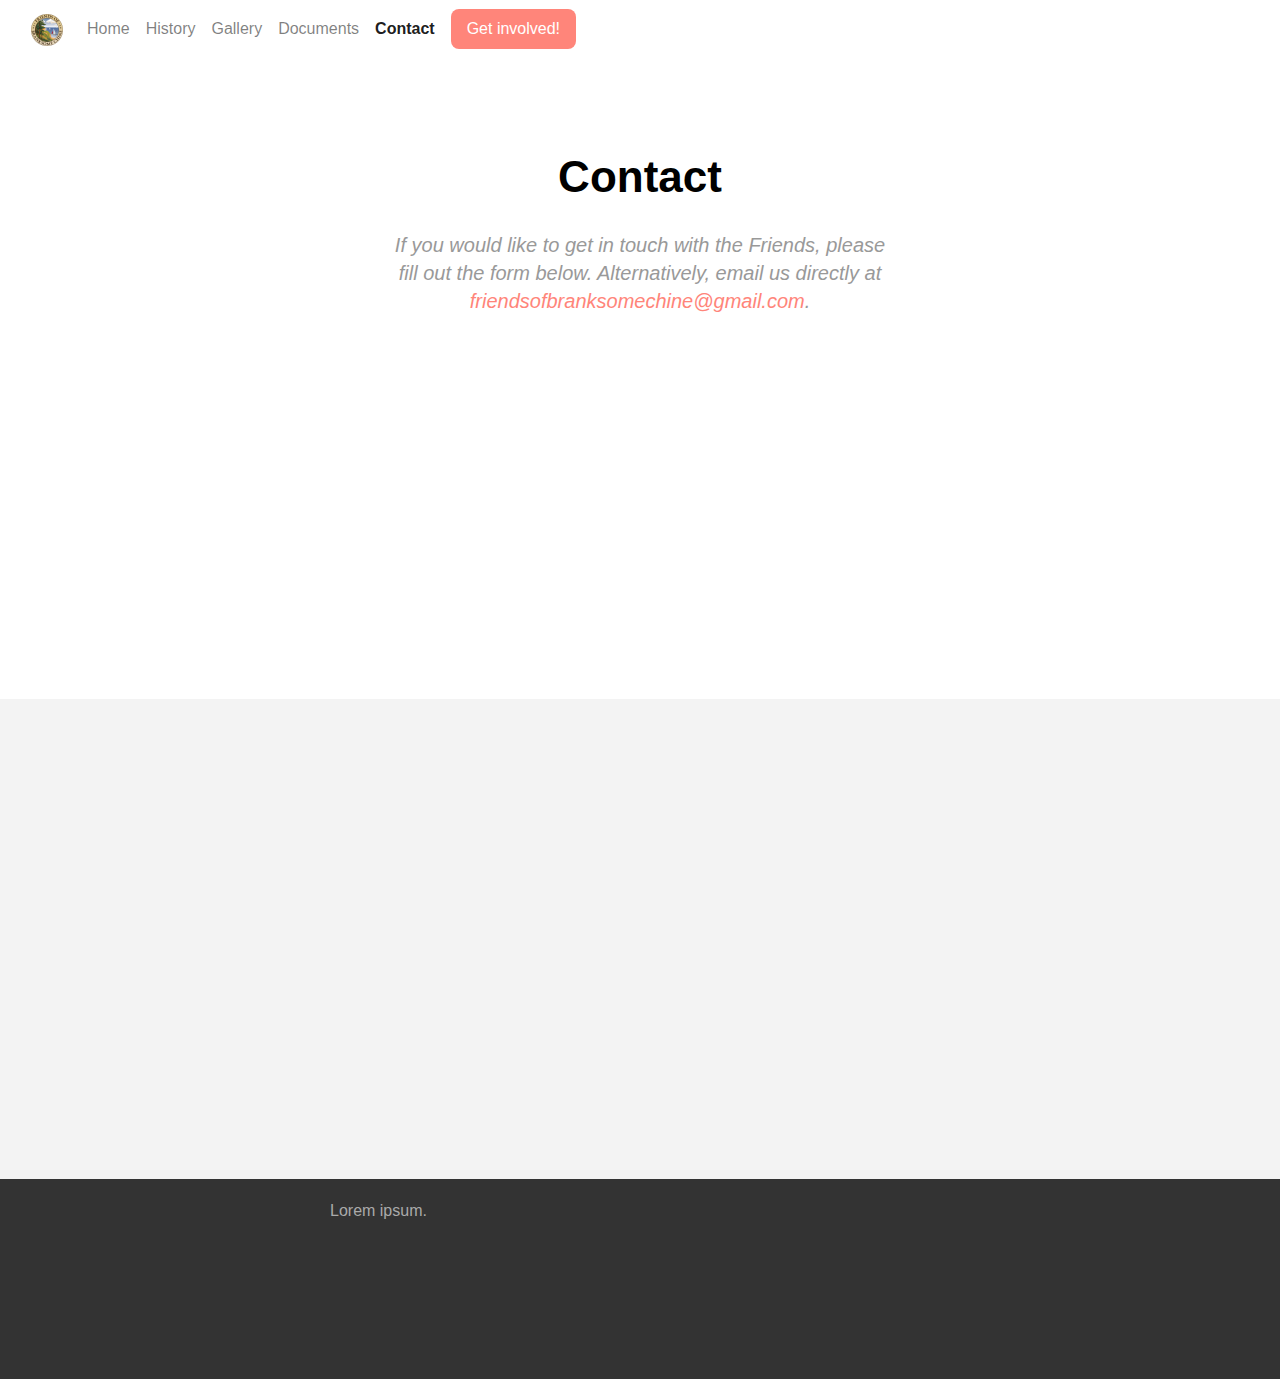
==== contact.html @ 1d30a649 "link fix" ====
<!DOCTYPE html>
<html lang="en">
<head>
  <meta charset="UTF-8">
  <meta http-equiv="X-UA-Compatible" content="IE=edge">
  <meta name="viewport" content="width=device-width, initial-scale=1.0">
  <title>Friends of Branksome Chine</title>

  <link rel="stylesheet" href="https://cdn.jsdelivr.net/npm/bootstrap@4.3.1/dist/css/bootstrap.min.css" integrity="sha384-ggOyR0iXCbMQv3Xipma34MD+dH/1fQ784/j6cY/iJTQUOhcWr7x9JvoRxT2MZw1T" crossorigin="anonymous">
  <link rel="stylesheet" href="https://cdnjs.cloudflare.com/ajax/libs/font-awesome/6.2.1/css/all.min.css">

  <link rel="stylesheet" href="css/main.css">
  <link rel="stylesheet" href="css/navbar.css">
  <link rel="stylesheet" href="css/header.css">

  <script src="js/main.js"></script>
</head>

<body>
  <nav class="navbar navbar-expand-lg navbar-light bg-light">
    <div class="container-fluid">
      <a class="navbar-brand" href="#">
        <img src="img/logo.png" alt="logo" width="32" height="32">
      </a>
      <button class="navbar-toggler" type="button" data-bs-toggle="collapse" data-bs-target="#navbarTogglerDemo02" aria-controls="navbarTogglerDemo02" aria-expanded="false" aria-label="Toggle navigation">
        <span class="navbar-toggler-icon"></span>
      </button>
      <div class="collapse navbar-collapse" id="navbarTogglerDemo02">
        <ul class="navbar-nav me-auto mb-2 mb-lg-0">
          <li class="nav-item">
            <a class="nav-link" href="index.html">Home</a>
          </li>
          <li class="nav-item">
            <a class="nav-link" href="history.html">History</a>
          </li>
          <li class="nav-item">
            <a class="nav-link" href="gallery.html">Gallery</a>
          </li>
          <li class="nav-item">
            <a class="nav-link" href="documents.html">Documents</a>
          </li>
          <li class="nav-item">
            <a class="nav-link active" aria-current="page" href="contact.html">Contact</a>
          </li>
          <li class="nav-item">
            <a class="navbar-button nav-link" href="index.html#get-involved">Get involved!</a>
          </li>
        </ul>
      </div>
    </div>
  </nav>

  <div class="header">
    <div class="section-container">
      <h1>Contact</h1>
      <h3>If you would like to get in touch with the Friends, please fill out the form below. Alternatively, email us directly at <a href="mailto:friendsofbranksomechine@gmail.com">friendsofbranksomechine@gmail.com</a>.</h3>
    </div>
    <div class="google-form">
      <iframe src="https://docs.google.com/forms/d/e/1FAIpQLSddshNO_kPWOwT99ey_p-pSuvCIzfY43N3H43r5uEyTrW9k_w/viewform?embedded=true" width="640" height="640" frameborder="0" marginheight="0" marginwidth="0">Loading…</iframe>
    </div>
  </div>


  <div class="footer" style="margin-top: 480px">
    <div class="margin-container">
      <p>Lorem ipsum.</p>
    </div>
  </div>

</body>
</html>
---- css/main.css ----
* {
  box-sizing: border-box;
  /* border: 1px solid red; */
  font-family: 'Segoe UI', Tahoma, Verdana, sans-serif;
}

html { scroll-behavior:smooth }

body {
  margin: 0;
  background-color: #f3f3f3;
}

h1 {
  margin: 64px auto;
  text-align: center;
  font-weight: 700;
}

p {
  font-size: 16px;
}

.blockquote {
  font-size: 16px;
  font-style: italic;
  opacity: 0.9;
  padding-left: 32px;
  margin: 32px;
  margin-left: 16px;
  border-left: 4px solid lightgray;
}

/* CONTAINERS */

.margin-container {
  margin: 0 25%;
}

.section-container {
  padding: 36px 0;
}

.card-main {
  background-color: white;
  padding: 64px;
  border-radius: 8px;
  width: 600px;
  margin: 32px auto 128px;
  /* margin-bottom: 64px; */
}

.footer {
  background-color: #333;
  color: #aaa;
  padding: 20px;
  height: 200px;
}

/* BUTTONS */

.button-main {
  padding: 12px 24px;
  background-color: #ff857a;
  border-radius: 8px;
  text-decoration: none;
  color: white;
  font-size: large;
  font-weight: 600;
}

.button-main:hover {
  background-color: #ec6155;
  color: white;
  text-decoration: none;
}

/* FORMS */

.google-form {
  margin: 0 auto;
  width: 640px;
}
---- css/navbar.css ----
/* .navbar-main {
  overflow: hidden;
  background-color: white;
}

.navbar-main a {
  float: left;
  display: block;
  color: black;
  text-align: center;
  padding: 12px 24px;
  text-decoration: none;
  font-size: 16px;
}

.navbar-main a:hover {
  border-bottom: 4px solid #a9e4d0;
}

.navbar-main a.active {
  border-bottom: 4px solid #129c6e;
}

.navbar-main .icon {
  display: none;
}

@media screen and (max-width: 600px) {
  .navbar-main a:not(:first-child) {display: none;}
  .navbar-main a.icon {
    float: right;
    display: block;
  }
}

@media screen and (max-width: 600px) {
  .navbar.responsive {position: relative;}
  .navbar.responsive .icon {
    position: absolute;
    right: 0;
    top: 0;
  }
  .navbar.responsive a {
    float: none;
    display: block;
    text-align: left;
  }
} */

.navbar {
  background-color: white !important;
}

.nav-item .active {
  font-weight: 700;
}

.navbar-button {
  padding: 8px 16px !important;
  margin: 0 8px;
  border-radius: 8px;
  font-weight: 500;
  color: white !important;
  background-color: #ff857a;
}

.navbar-button:hover {
  background-color: #ec6155;
}
---- css/header.css ----
#header-img {
  width: 70%;
  border-radius: 8px;
  height: 500px;
  object-fit: cover;
}

#logo {
  width: 200px;
  border-radius: 50%;
  /* box-shadow: 0 10px 20px #aaa; */
}

.header {
  text-align: center;
  color: black;
  background-color: white;
  height: 640px;
  padding-bottom: 100px;
  display: flex;
  flex-direction: column;
  align-items: center;

  overflow: visible;
  margin-bottom: 300px;
}

.header .section-container {
  padding: 64px 30%;
}

.header h1 {
  font-size: 44px;
  line-height: 44px;
  margin: 32px 0;
}

.header h3 {
  font-weight: 400;
  font-size: 20px;
  font-style: italic;
  line-height: 28px;
  color: #999;
  margin: auto;
  margin-bottom: 50px;
  max-width: 500px;
}

.header h3 a {
  color: #ff857a;
  font-weight: 500;
}
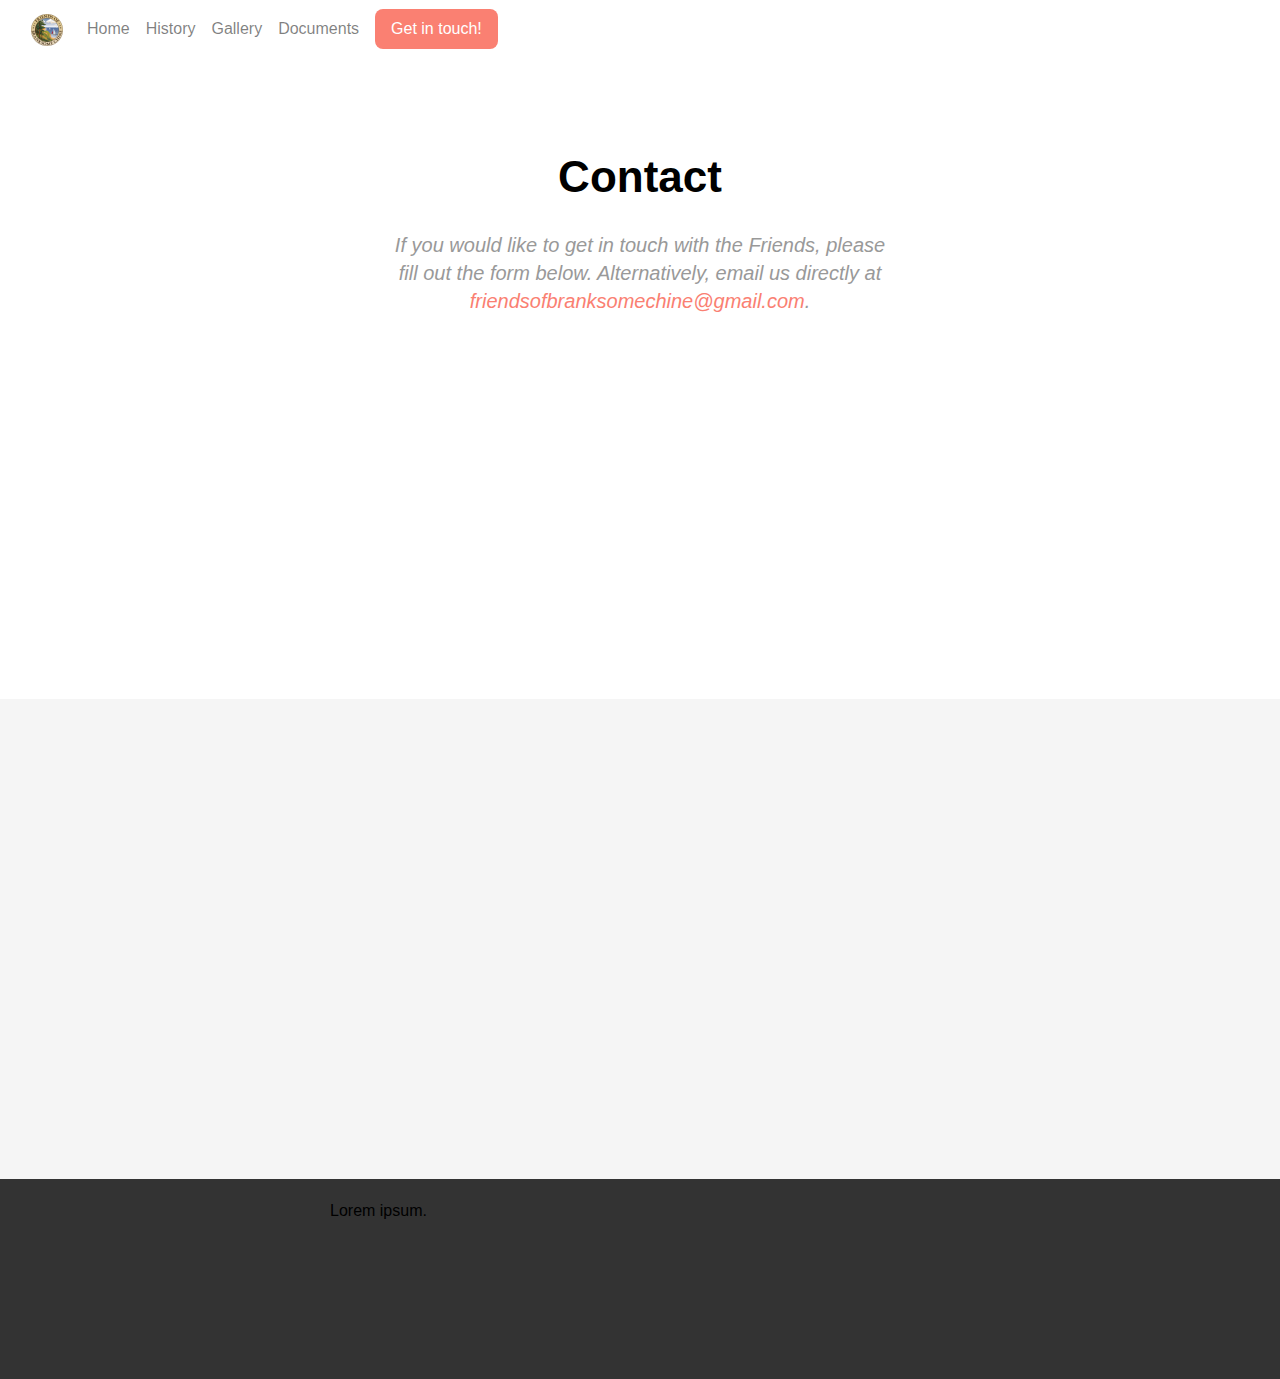
==== commit 17264a04: "gallery tabs" ====
--- a/contact.html
+++ b/contact.html
@@ -40,10 +40,7 @@
             <a class="nav-link" href="documents.html">Documents</a>
           </li>
           <li class="nav-item">
-            <a class="nav-link active" aria-current="page" href="contact.html">Contact</a>
-          </li>
-          <li class="nav-item">
-            <a class="navbar-button nav-link" href="index.html#get-involved">Get involved!</a>
+            <a class="navbar-button nav-link" href="contact.html">Get in touch!</a>
           </li>
         </ul>
       </div>
--- a/css/main.css
+++ b/css/main.css
@@ -2,13 +2,14 @@
   box-sizing: border-box;
   /* border: 1px solid red; */
   font-family: 'Segoe UI', Tahoma, Verdana, sans-serif;
+  color: black;
 }
 
 html { scroll-behavior:smooth }
 
 body {
   margin: 0;
-  background-color: #f3f3f3;
+  background-color: whitesmoke;
 }
 
 h1 {
@@ -31,6 +32,13 @@
   border-left: 4px solid lightgray;
 }
 
+.img-history {
+  width: 80%;
+  height: 400px;
+  margin: 32px auto;
+  border-radius: 8px;
+}
+
 /* CONTAINERS */
 
 .margin-container {
@@ -41,13 +49,50 @@
   padding: 36px 0;
 }
 
-.card-main {
+.doc-container {
+  margin-top: -664px;
+  margin-bottom: 128px;
+}
+
+.doc-item {
+  width: 100%;
+  height: 64px;
+  margin-bottom: 16px;
+  background-color: whitesmoke;
+  border-radius: 8px;
+}
+
+.tabs-container {
+  border-radius: 8px;
+  display: flex;
+  padding: 8px;
+}
+
+.tab {
   background-color: white;
-  padding: 64px;
-  border-radius: 8px;
-  width: 600px;
-  margin: 32px auto 128px;
-  /* margin-bottom: 64px; */
+  padding: 8px 16px;
+  width: 128px;
+  color: #888;
+}
+
+.tab:hover {
+  color: #888;
+  text-decoration: none;
+  border-bottom: 4px solid rgba(250, 128, 114, 0.238);
+}
+
+.tab-active {
+  background-color: white;
+  padding: 8px 16px;
+  width: 128px;
+  font-weight: bold;
+  color: black;
+  border-bottom: 4px solid salmon;
+}
+
+.tab-active:hover {
+  color: black;
+  text-decoration: none;
 }
 
 .footer {
@@ -61,7 +106,7 @@
 
 .button-main {
   padding: 12px 24px;
-  background-color: #ff857a;
+  background-color: salmon;
   border-radius: 8px;
   text-decoration: none;
   color: white;
--- a/css/navbar.css
+++ b/css/navbar.css
@@ -49,6 +49,9 @@
 
 .navbar {
   background-color: white !important;
+  top: 0;
+  position: sticky;
+  z-index: 5;
 }
 
 .nav-item .active {
@@ -61,9 +64,9 @@
   border-radius: 8px;
   font-weight: 500;
   color: white !important;
-  background-color: #ff857a;
+  background-color: salmon;
 }
 
 .navbar-button:hover {
-  background-color: #ec6155;
+  background-color: tomato;
 }
--- a/css/header.css
+++ b/css/header.css
@@ -1,5 +1,5 @@
 #header-img {
-  width: 70%;
+  width: 60%;
   border-radius: 8px;
   height: 500px;
   object-fit: cover;
@@ -26,7 +26,7 @@
 }
 
 .header .section-container {
-  padding: 64px 30%;
+  padding: 64px 25%;
 }
 
 .header h1 {
@@ -47,6 +47,6 @@
 }
 
 .header h3 a {
-  color: #ff857a;
+  color: salmon;
   font-weight: 500;
 }
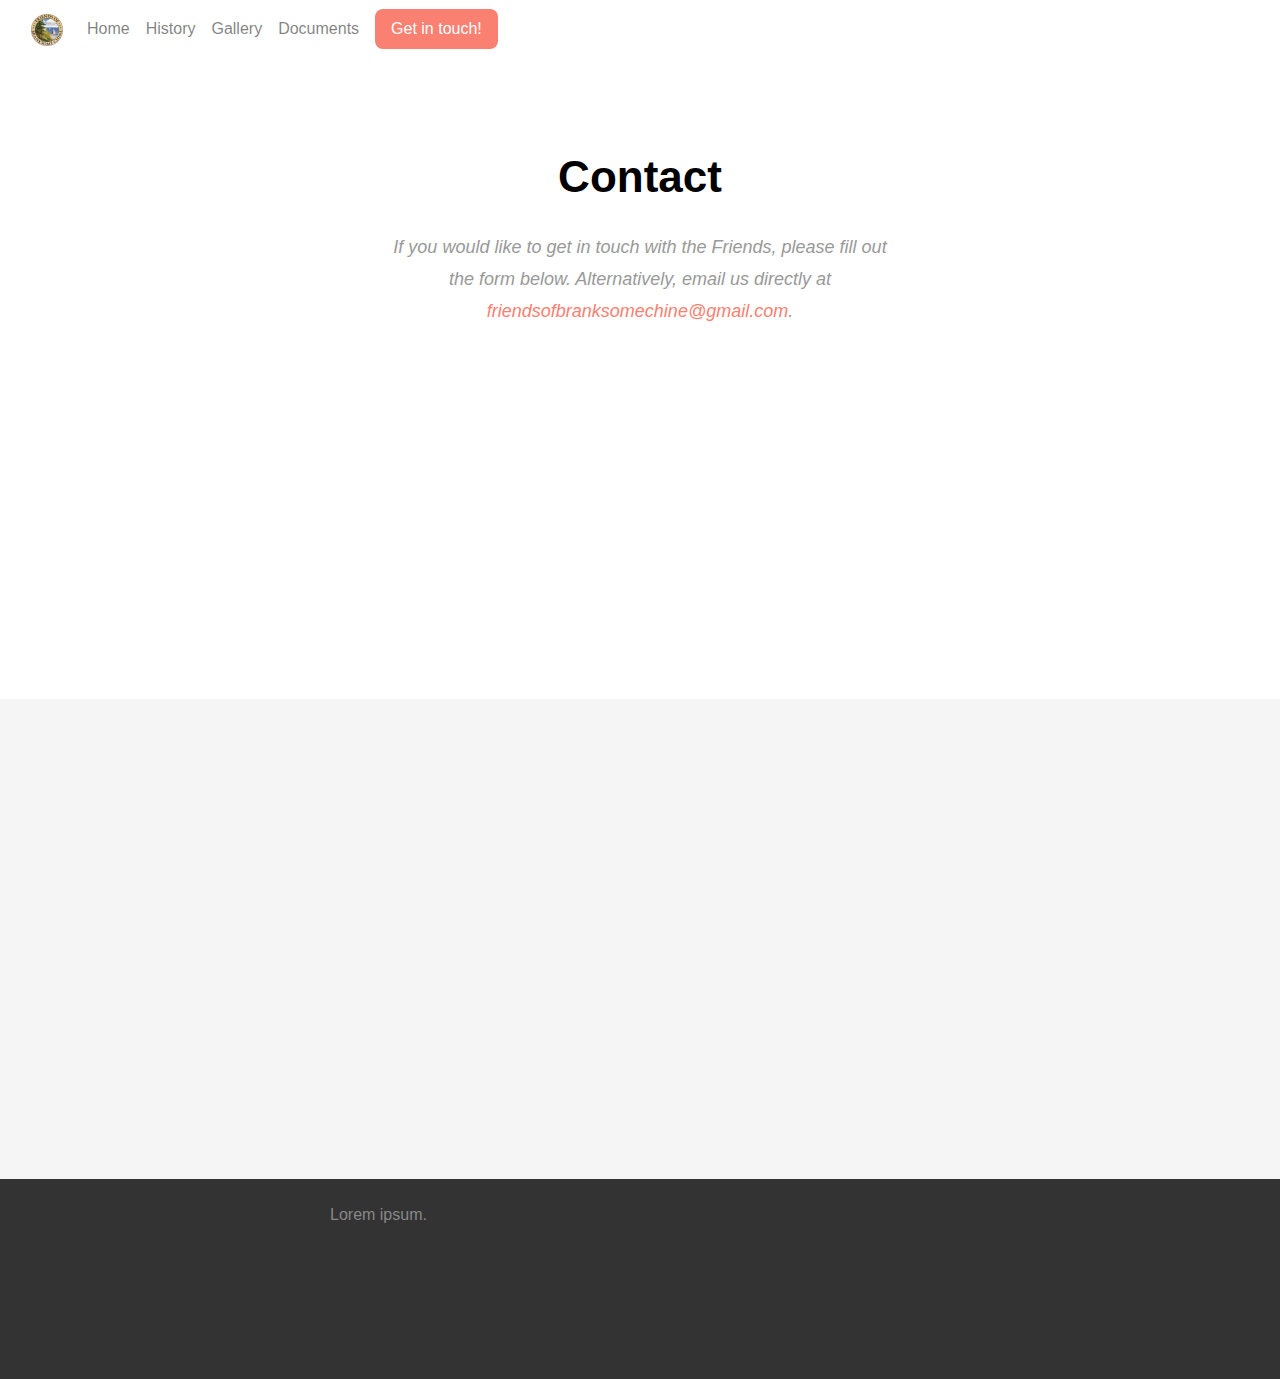
==== commit f136410d: "documents" ====
--- a/contact.html
+++ b/contact.html
@@ -12,6 +12,8 @@
   <link rel="stylesheet" href="css/main.css">
   <link rel="stylesheet" href="css/navbar.css">
   <link rel="stylesheet" href="css/header.css">
+
+  <link rel="icon" type="image/x-icon" href="img/logo.png">
 
   <script src="js/main.js"></script>
 </head>
--- a/css/main.css
+++ b/css/main.css
@@ -2,7 +2,6 @@
   box-sizing: border-box;
   /* border: 1px solid red; */
   font-family: 'Segoe UI', Tahoma, Verdana, sans-serif;
-  color: black;
 }
 
 html { scroll-behavior:smooth }
@@ -20,6 +19,7 @@
 
 p {
   font-size: 16px;
+  line-height: 32px;
 }
 
 .blockquote {
@@ -35,7 +35,10 @@
 .img-history {
   width: 80%;
   height: 400px;
+  object-fit: cover;
   margin: 32px auto;
+  display: flex;
+  align-self: center;
   border-radius: 8px;
 }
 
@@ -50,16 +53,44 @@
 }
 
 .doc-container {
-  margin-top: -664px;
-  margin-bottom: 128px;
+  margin-top: -700px;
+  margin-bottom: 200px;
 }
 
 .doc-item {
   width: 100%;
   height: 64px;
   margin-bottom: 16px;
+  color: black;
+  text-decoration: none;
   background-color: whitesmoke;
   border-radius: 8px;
+  display: flex;
+  align-items: center;
+  justify-content: flex-start;
+  padding: 0 8px;
+}
+
+.doc-item:hover {
+  color: black;
+  background-color: #efefef;
+  text-decoration: none;
+}
+
+.fa-file-pdf {
+  color: tomato;
+  padding: 0 16px;
+}
+
+.fa-up-right-from-square {
+  padding: 0 16px;
+  margin-left: auto;
+}
+
+.doc-item p {
+  margin: 0;
+  line-height: 20px;
+  padding-right: 16px;
 }
 
 .tabs-container {
@@ -97,7 +128,7 @@
 
 .footer {
   background-color: #333;
-  color: #aaa;
+  color: #888;
   padding: 20px;
   height: 200px;
 }
--- a/css/header.css
+++ b/css/header.css
@@ -37,9 +37,9 @@
 
 .header h3 {
   font-weight: 400;
-  font-size: 20px;
+  font-size: 18px;
   font-style: italic;
-  line-height: 28px;
+  line-height: 32px;
   color: #999;
   margin: auto;
   margin-bottom: 50px;
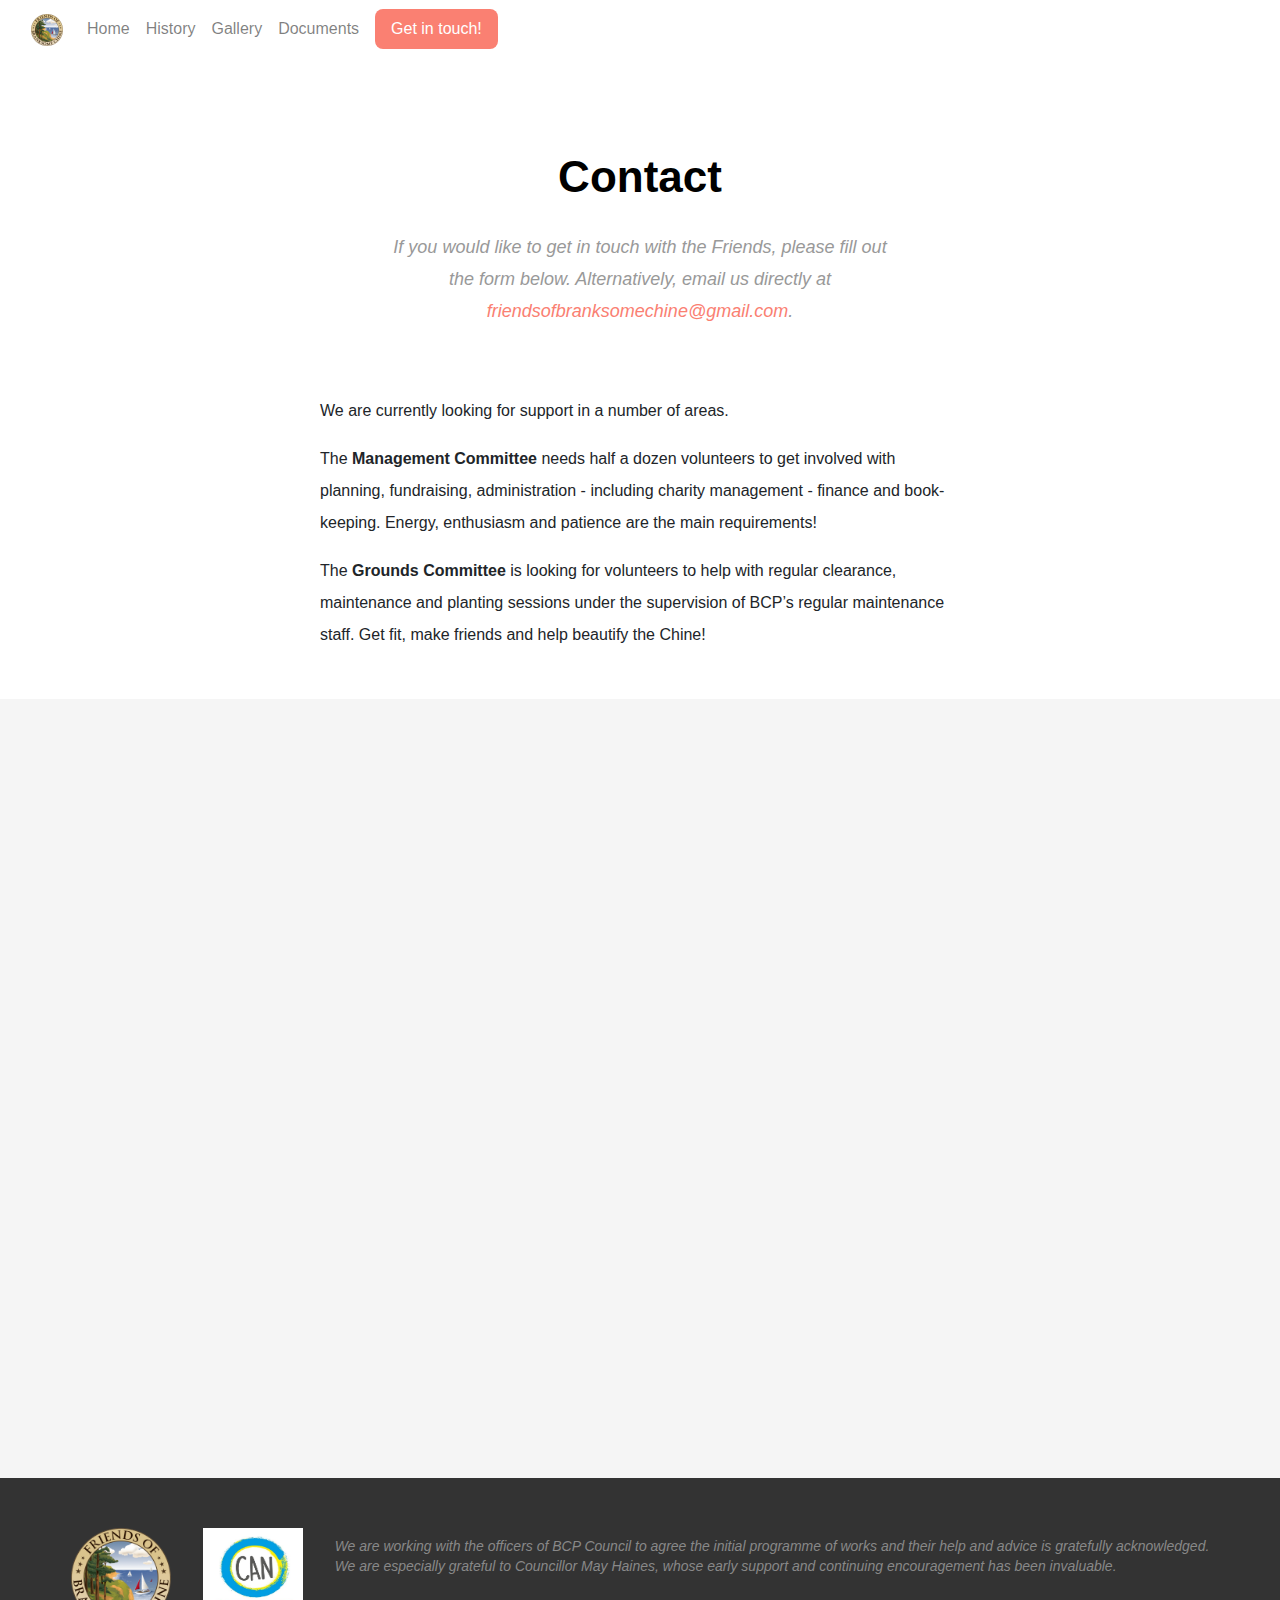
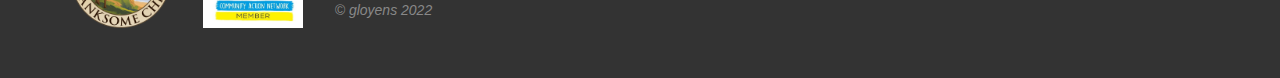
==== commit 9df63b05: "gallery popups, footer, content" ====
--- a/contact.html
+++ b/contact.html
@@ -54,15 +54,29 @@
       <h1>Contact</h1>
       <h3>If you would like to get in touch with the Friends, please fill out the form below. Alternatively, email us directly at <a href="mailto:friendsofbranksomechine@gmail.com">friendsofbranksomechine@gmail.com</a>.</h3>
     </div>
-    <div class="google-form">
+  </div>
+
+
+  <div class="margin-container" style="margin-top: -640px;">
+    <div class="section-container">
+      <p>We are currently looking for support in a number of areas.</p>
+      <p>The <strong>Management Committee</strong> needs half a dozen volunteers to get involved with planning, fundraising, administration - including charity management - finance and book-keeping. Energy, enthusiasm and patience are the main requirements!</p>
+      <p>The <strong>Grounds Committee</strong> is looking for volunteers to help with regular clearance, maintenance and planting sessions under the supervision of BCP’s regular maintenance staff. Get fit, make friends and help beautify the Chine!</p>
+    </div>
+    <div class="google-form" style="padding: 64px 0;">
       <iframe src="https://docs.google.com/forms/d/e/1FAIpQLSddshNO_kPWOwT99ey_p-pSuvCIzfY43N3H43r5uEyTrW9k_w/viewform?embedded=true" width="640" height="640" frameborder="0" marginheight="0" marginwidth="0">Loading…</iframe>
     </div>
   </div>
 
 
-  <div class="footer" style="margin-top: 480px">
-    <div class="margin-container">
-      <p>Lorem ipsum.</p>
+  <div class="footer">
+    <div class="footer-container">
+      <img src="img/logo.png">
+      <img src="img/can-logo.jpg">
+      <div>
+        <p>We are working with the officers of BCP Council to agree the initial programme of works and their help and advice is gratefully acknowledged.<br>We are especially grateful to Councillor May Haines, whose early support and continuing encouragement has been invaluable.</p><br>
+        <p>© <a href="github.com/gloyens">gloyens</a> 2022</p>
+      </div>
     </div>
   </div>
 
--- a/css/main.css
+++ b/css/main.css
@@ -126,11 +126,49 @@
   text-decoration: none;
 }
 
+
+.card-main {
+  background-color: white;
+  border-radius: 8px;
+  padding: 48px 64px;
+  width: 640px;
+  margin: 64px auto;
+}
+
+/* FOOTER */
+
 .footer {
   background-color: #333;
   color: #888;
   padding: 20px;
   height: 200px;
+  display: flex;
+  align-items: center;
+}
+
+.footer-container {
+  display: flex;
+  width: 100%;
+  align-items: center;
+  justify-content: center;
+  gap: 32px;
+}
+
+.footer-container img {
+  width: 100px;
+  height: 100px;
+}
+
+.footer-container p {
+  margin: 0;
+  font-size: 14px;
+  font-style: italic;
+  line-height: 20px;
+}
+
+.footer-container a {
+  color: #888;
+  text-decoration: none;
 }
 
 /* BUTTONS */
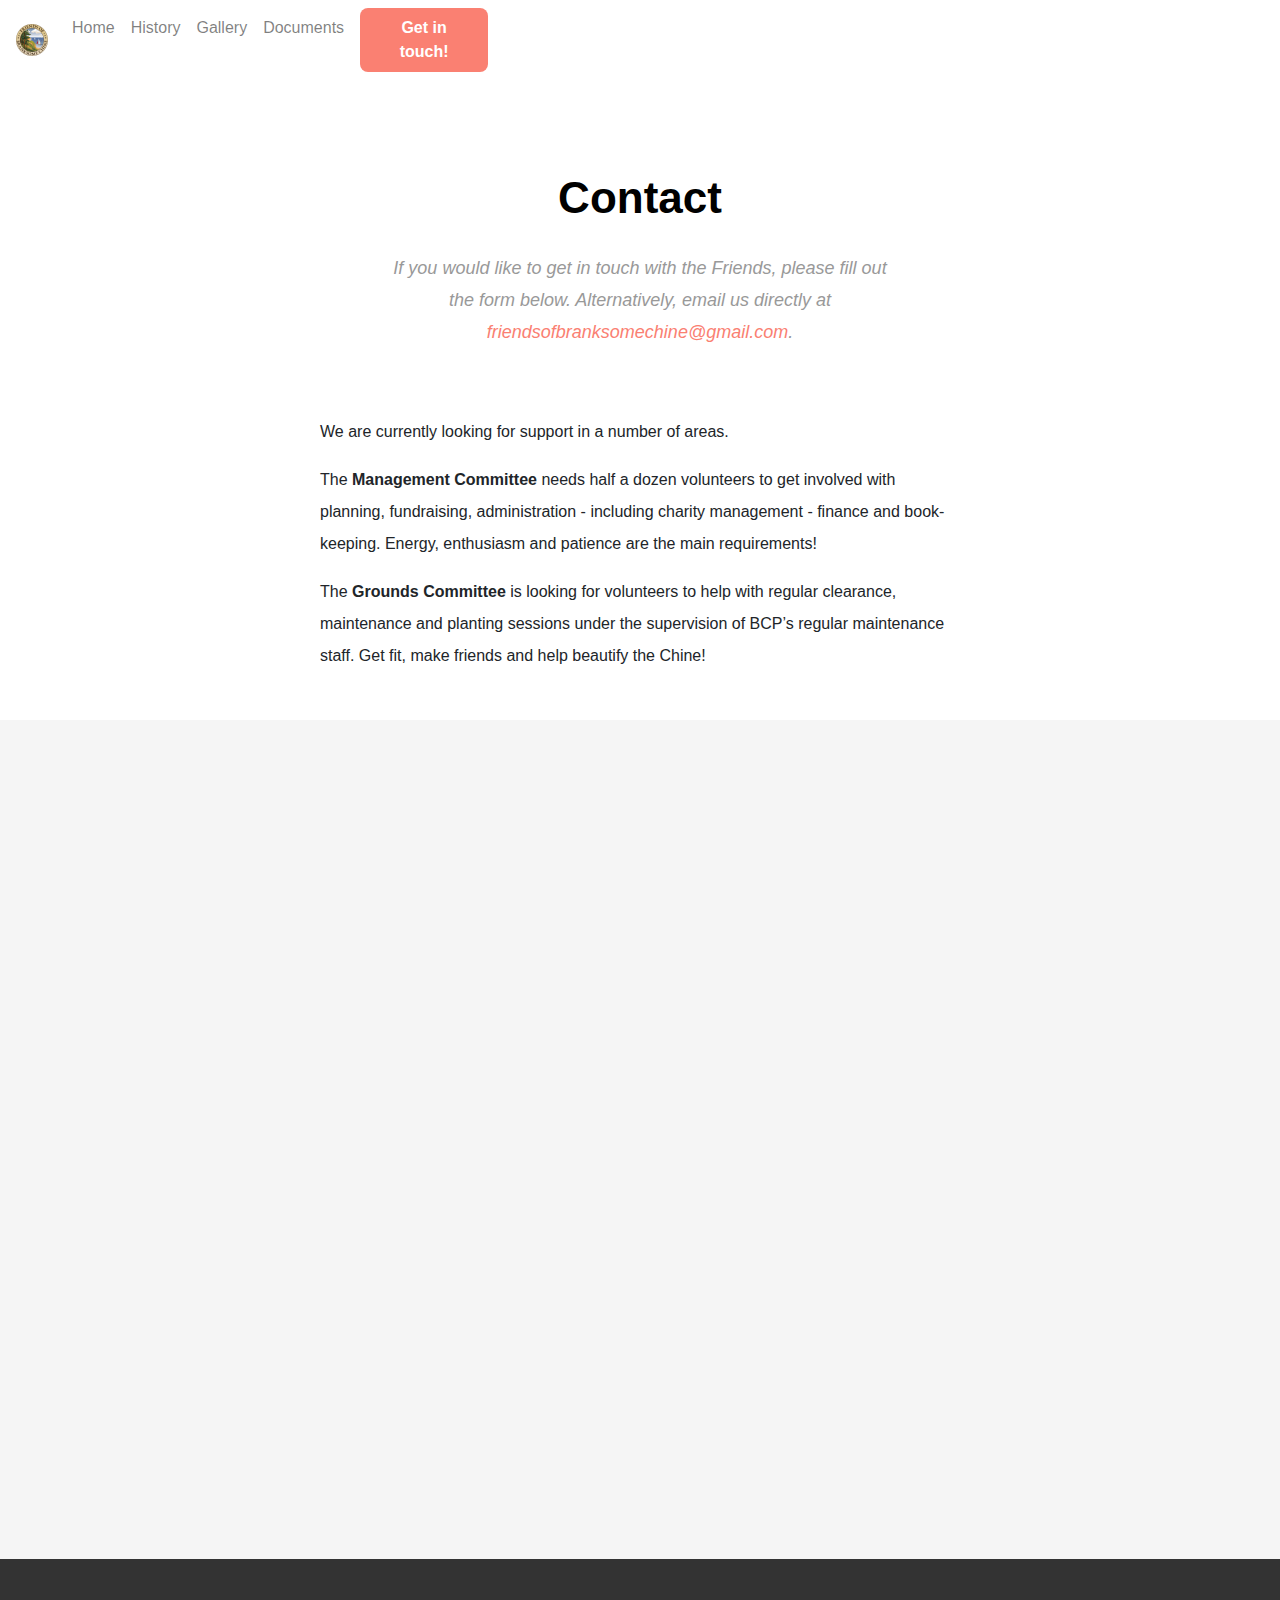
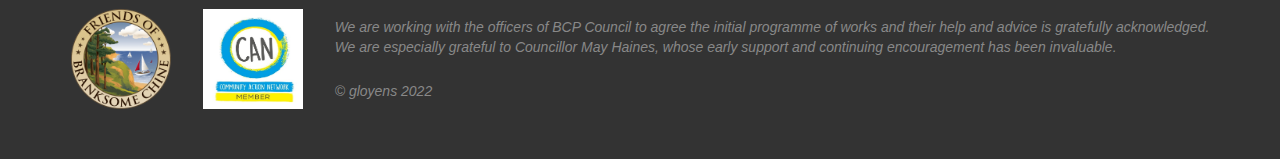
==== commit 0f3ef81d: "make all pages responsive" ====
--- a/contact.html
+++ b/contact.html
@@ -19,37 +19,34 @@
 </head>
 
 <body>
-  <nav class="navbar navbar-expand-lg navbar-light bg-light">
-    <div class="container-fluid">
-      <a class="navbar-brand" href="#">
-        <img src="img/logo.png" alt="logo" width="32" height="32">
-      </a>
-      <button class="navbar-toggler" type="button" data-bs-toggle="collapse" data-bs-target="#navbarTogglerDemo02" aria-controls="navbarTogglerDemo02" aria-expanded="false" aria-label="Toggle navigation">
-        <span class="navbar-toggler-icon"></span>
-      </button>
-      <div class="collapse navbar-collapse" id="navbarTogglerDemo02">
-        <ul class="navbar-nav me-auto mb-2 mb-lg-0">
-          <li class="nav-item">
-            <a class="nav-link" href="index.html">Home</a>
-          </li>
-          <li class="nav-item">
-            <a class="nav-link" href="history.html">History</a>
-          </li>
-          <li class="nav-item">
-            <a class="nav-link" href="gallery.html">Gallery</a>
-          </li>
-          <li class="nav-item">
-            <a class="nav-link" href="documents.html">Documents</a>
-          </li>
-          <li class="nav-item">
-            <a class="navbar-button nav-link" href="contact.html">Get in touch!</a>
-          </li>
-        </ul>
-      </div>
+  <nav class="navbar navbar-expand-sm navbar-light bg-light">
+    <a class="navbar-brand" href="index.html"><img src="img/logo.png" alt="logo" width="32" height="32"></a>
+    <button class="navbar-toggler" type="button" data-toggle="collapse" data-target="#navbarSupportedContent" aria-controls="navbarSupportedContent" aria-expanded="false" aria-label="Toggle navigation">
+      <span class="navbar-toggler-icon"></span>
+    </button>
+
+    <div class="collapse navbar-collapse" id="navbarSupportedContent">
+      <ul class="navbar-nav me-auto mb-2 mb-lg-0">
+        <li class="nav-item">
+          <a class="nav-link" href="index.html">Home</a>
+        </li>
+        <li class="nav-item">
+          <a class="nav-link" href="history.html">History</a>
+        </li>
+        <li class="nav-item">
+          <a class="nav-link" href="gallery.html">Gallery</a>
+        </li>
+        <li class="nav-item">
+          <a class="nav-link" href="documents.html">Documents</a>
+        </li>
+        <li class="nav-item">
+          <a class="navbar-button nav-link active" aria-current="page" href="#">Get in touch!</a>
+        </li>
+      </ul>
     </div>
   </nav>
 
-  <div class="header">
+  <div class="header" id="responsive-header">
     <div class="section-container">
       <h1>Contact</h1>
       <h3>If you would like to get in touch with the Friends, please fill out the form below. Alternatively, email us directly at <a href="mailto:friendsofbranksomechine@gmail.com">friendsofbranksomechine@gmail.com</a>.</h3>
@@ -63,16 +60,18 @@
       <p>The <strong>Management Committee</strong> needs half a dozen volunteers to get involved with planning, fundraising, administration - including charity management - finance and book-keeping. Energy, enthusiasm and patience are the main requirements!</p>
       <p>The <strong>Grounds Committee</strong> is looking for volunteers to help with regular clearance, maintenance and planting sessions under the supervision of BCP’s regular maintenance staff. Get fit, make friends and help beautify the Chine!</p>
     </div>
-    <div class="google-form" style="padding: 64px 0;">
-      <iframe src="https://docs.google.com/forms/d/e/1FAIpQLSddshNO_kPWOwT99ey_p-pSuvCIzfY43N3H43r5uEyTrW9k_w/viewform?embedded=true" width="640" height="640" frameborder="0" marginheight="0" marginwidth="0">Loading…</iframe>
+    <div class="google-form" style="margin: 64px 0;">
+      <iframe src="https://docs.google.com/forms/d/e/1FAIpQLSddshNO_kPWOwT99ey_p-pSuvCIzfY43N3H43r5uEyTrW9k_w/viewform?embedded=true" width="100%" height="700" frameborder="0" marginheight="0" marginwidth="0">Loading…</iframe>
     </div>
   </div>
 
 
   <div class="footer">
     <div class="footer-container">
-      <img src="img/logo.png">
-      <img src="img/can-logo.jpg">
+      <div class="footer-images">
+        <img src="img/logo.png">
+        <img src="img/can-logo.jpg">
+      </div>
       <div>
         <p>We are working with the officers of BCP Council to agree the initial programme of works and their help and advice is gratefully acknowledged.<br>We are especially grateful to Councillor May Haines, whose early support and continuing encouragement has been invaluable.</p><br>
         <p>© <a href="github.com/gloyens">gloyens</a> 2022</p>
@@ -80,5 +79,9 @@
     </div>
   </div>
 
+  <script src="https://code.jquery.com/jquery-3.2.1.slim.min.js" integrity="sha384-KJ3o2DKtIkvYIK3UENzmM7KCkRr/rE9/Qpg6aAZGJwFDMVNA/GpGFF93hXpG5KkN" crossorigin="anonymous"></script>
+  <script src="https://cdn.jsdelivr.net/npm/popper.js@1.12.9/dist/umd/popper.min.js" integrity="sha384-ApNbgh9B+Y1QKtv3Rn7W3mgPxhU9K/ScQsAP7hUibX39j7fakFPskvXusvfa0b4Q" crossorigin="anonymous"></script>
+  <script src="https://cdn.jsdelivr.net/npm/bootstrap@4.0.0/dist/js/bootstrap.min.js" integrity="sha384-JZR6Spejh4U02d8jOt6vLEHfe/JQGiRRSQQxSfFWpi1MquVdAyjUar5+76PVCmYl" crossorigin="anonymous"></script>
+
 </body>
 </html>
--- a/css/main.css
+++ b/css/main.css
@@ -4,10 +4,18 @@
   font-family: 'Segoe UI', Tahoma, Verdana, sans-serif;
 }
 
-html { scroll-behavior:smooth }
+html {
+  scroll-behavior: smooth;
+
+  /* sticky footer */
+  position: relative;
+  min-height: 100%;
+  padding-bottom: 200px;
+}
 
 body {
   margin: 0;
+  margin-bottom: 32px;
   background-color: whitesmoke;
 }
 
@@ -33,7 +41,7 @@
 }
 
 .img-history {
-  width: 80%;
+  width: 800px;
   height: 400px;
   object-fit: cover;
   margin: 32px auto;
@@ -42,6 +50,10 @@
   border-radius: 8px;
 }
 
+#history-gallery-bottom {
+  margin-top: 0;
+}
+
 /* CONTAINERS */
 
 .margin-container {
@@ -59,7 +71,7 @@
 
 .doc-item {
   width: 100%;
-  height: 64px;
+  /* height: 64px; */
   margin-bottom: 16px;
   color: black;
   text-decoration: none;
@@ -68,7 +80,7 @@
   display: flex;
   align-items: center;
   justify-content: flex-start;
-  padding: 0 8px;
+  padding: 16px 8px;
 }
 
 .doc-item:hover {
@@ -126,12 +138,16 @@
   text-decoration: none;
 }
 
+.card-container {
+  display: flex;
+  justify-content: center;
+}
 
 .card-main {
   background-color: white;
   border-radius: 8px;
   padding: 48px 64px;
-  width: 640px;
+  max-width: 640px;
   margin: 64px auto;
 }
 
@@ -144,6 +160,11 @@
   height: 200px;
   display: flex;
   align-items: center;
+
+  /* sticky footer */
+  position: absolute;
+  bottom: 0;
+  width: 100%;
 }
 
 .footer-container {
@@ -151,6 +172,12 @@
   width: 100%;
   align-items: center;
   justify-content: center;
+  gap: 32px;
+}
+
+.footer-images {
+  display: flex;
+  flex-direction: row;
   gap: 32px;
 }
 
@@ -193,5 +220,98 @@
 
 .google-form {
   margin: 0 auto;
-  width: 640px;
-}
+  max-width: 640px;
+}
+
+/* RESPONSIVE */
+
+@media (min-width: 769px) and (max-width: 1200px) {
+  #responsive-header {
+    height: 760px;
+    margin-bottom: 200px;
+  }
+}
+
+@media (max-width: 992px) {
+  #popup-image {
+    width: 100%;
+    object-fit: contain;
+    padding: 0;
+    border-radius: 8px;
+  }
+
+  .doc-container {
+    margin-top: -700px;
+    margin-bottom: 200px;
+  }
+}
+
+@media (max-width: 768px) {
+  .margin-container {
+    margin: 0 10%;
+  }
+
+  #header-img {
+    width: 100% !important;
+    border-radius: 0 !important;
+    padding-bottom: 128px;
+  }
+
+  .card-container {
+    padding: 0 32px;
+  }
+
+  .google-form {
+    height: 900px;
+  }
+
+  .footer {
+    height: 320px;
+  }
+
+  .footer-container {
+    flex-direction: column;
+  }
+
+  .img-history {
+    width: 100%;
+    border-radius: 0;
+  }
+
+  /* GALLERY */
+
+  .gallery {
+    padding: 32px !important;
+  }
+
+  .gallery-item:last-child {
+    max-width: 100% !important;
+    margin-bottom: 128px;
+  }
+
+  #responsive-header {
+    height: 760px;
+    margin-bottom: 200px;
+  }
+
+  .doc-container {
+    margin-top: -700px;
+    margin-bottom: 200px;
+  }
+}
+
+@media (max-width: 576px) {
+  #responsive-header {
+    height: 900px;
+    margin-bottom: 100px;
+  }
+
+  .nav-link {
+    margin-left: 16px;
+  }
+
+  .navbar-button {
+    margin: 0 !important;
+    margin-top: 8px !important;
+  }
+}
--- a/css/navbar.css
+++ b/css/navbar.css
@@ -1,52 +1,3 @@
-/* .navbar-main {
-  overflow: hidden;
-  background-color: white;
-}
-
-.navbar-main a {
-  float: left;
-  display: block;
-  color: black;
-  text-align: center;
-  padding: 12px 24px;
-  text-decoration: none;
-  font-size: 16px;
-}
-
-.navbar-main a:hover {
-  border-bottom: 4px solid #a9e4d0;
-}
-
-.navbar-main a.active {
-  border-bottom: 4px solid #129c6e;
-}
-
-.navbar-main .icon {
-  display: none;
-}
-
-@media screen and (max-width: 600px) {
-  .navbar-main a:not(:first-child) {display: none;}
-  .navbar-main a.icon {
-    float: right;
-    display: block;
-  }
-}
-
-@media screen and (max-width: 600px) {
-  .navbar.responsive {position: relative;}
-  .navbar.responsive .icon {
-    position: absolute;
-    right: 0;
-    top: 0;
-  }
-  .navbar.responsive a {
-    float: none;
-    display: block;
-    text-align: left;
-  }
-} */
-
 .navbar {
   background-color: white !important;
   top: 0;
@@ -61,6 +12,8 @@
 .navbar-button {
   padding: 8px 16px !important;
   margin: 0 8px;
+  width: 128px;
+  text-align: center;
   border-radius: 8px;
   font-weight: 500;
   color: white !important;
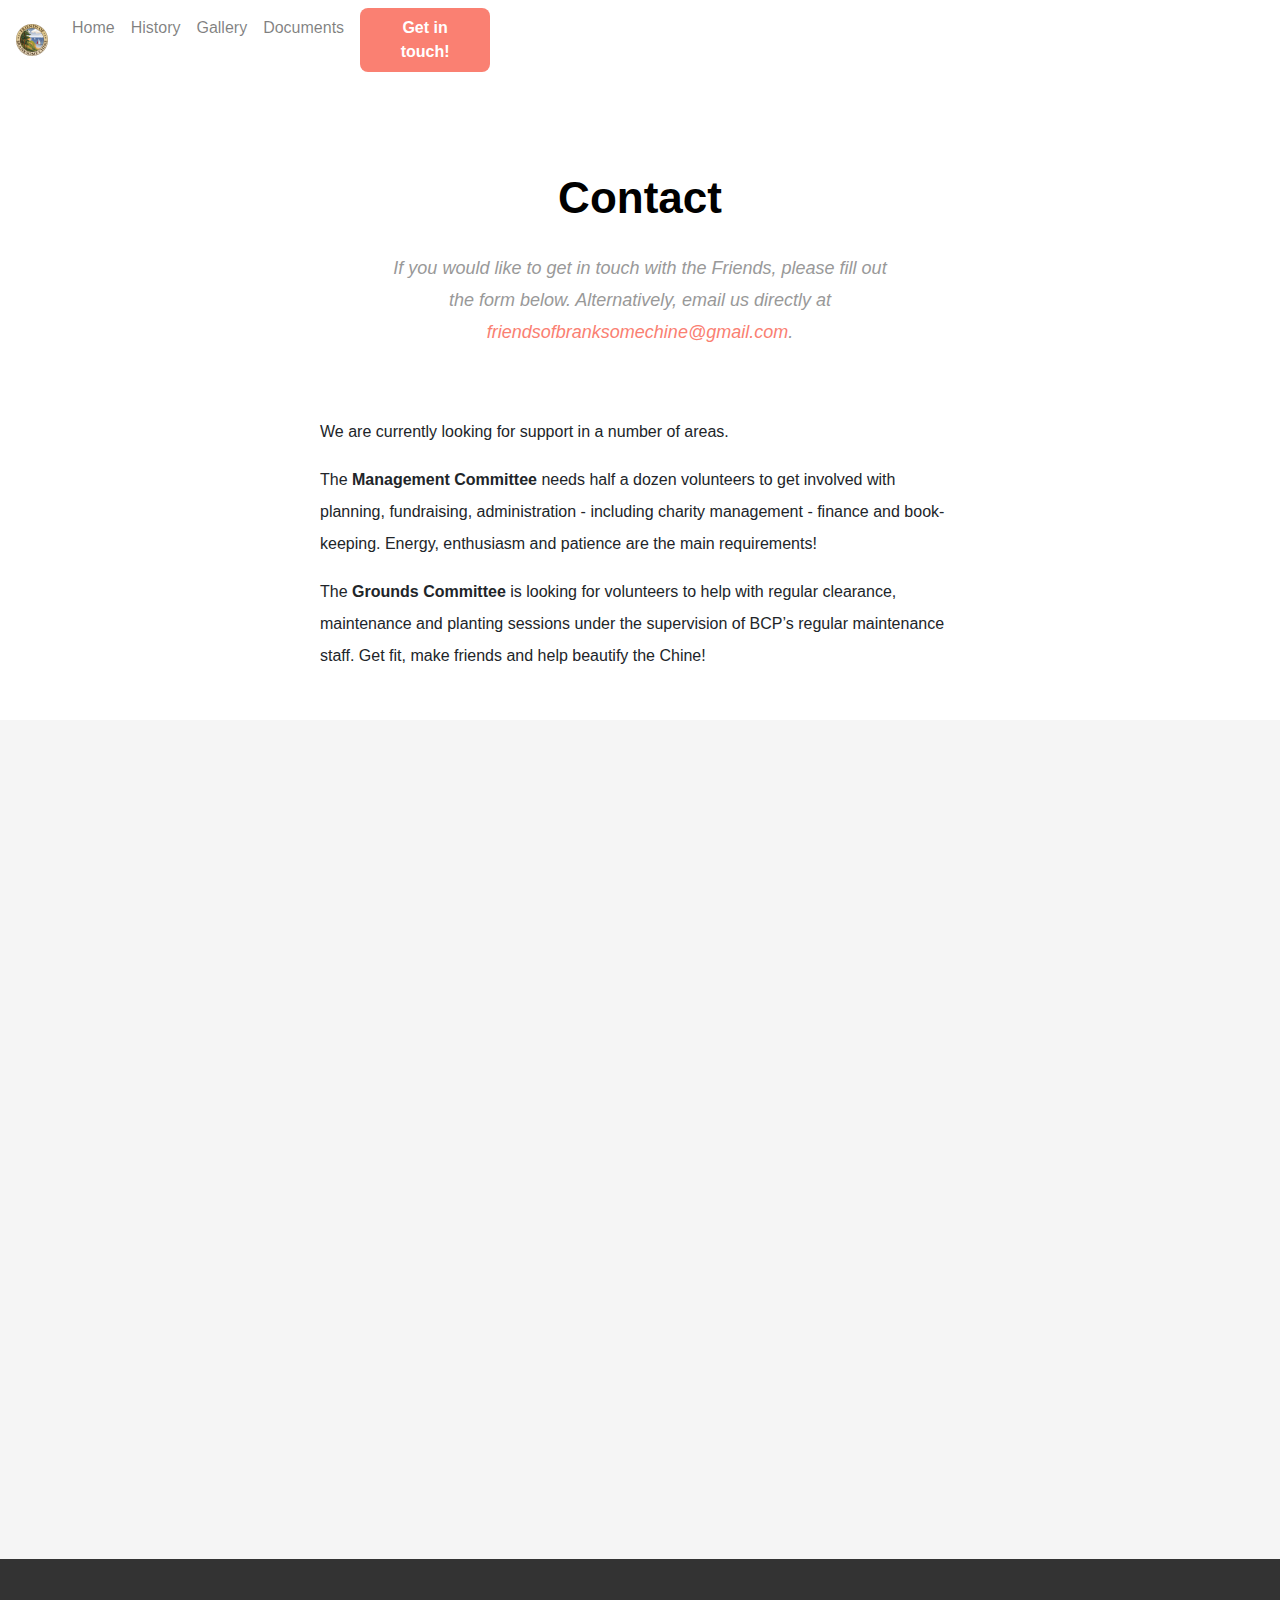
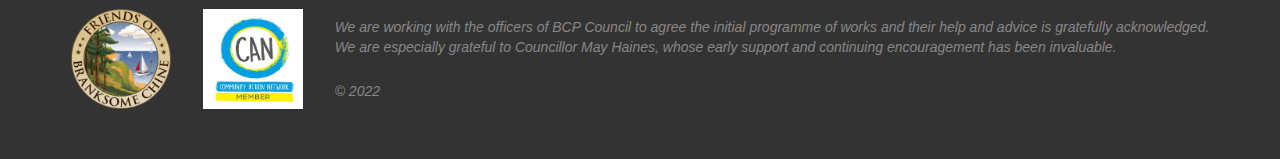
==== commit fa9d3acc: "Requested updates" ====
--- a/contact.html
+++ b/contact.html
@@ -74,7 +74,7 @@
       </div>
       <div>
         <p>We are working with the officers of BCP Council to agree the initial programme of works and their help and advice is gratefully acknowledged.<br>We are especially grateful to Councillor May Haines, whose early support and continuing encouragement has been invaluable.</p><br>
-        <p>© <a href="github.com/gloyens">gloyens</a> 2022</p>
+        <p>© 2022</p>
       </div>
     </div>
   </div>
--- a/css/main.css
+++ b/css/main.css
@@ -31,7 +31,7 @@
 }
 
 .blockquote {
-  font-size: 16px;
+  font-size: large;
   font-style: italic;
   opacity: 0.9;
   padding-left: 32px;
--- a/css/navbar.css
+++ b/css/navbar.css
@@ -12,7 +12,7 @@
 .navbar-button {
   padding: 8px 16px !important;
   margin: 0 8px;
-  width: 128px;
+  width: 130px;
   text-align: center;
   border-radius: 8px;
   font-weight: 500;
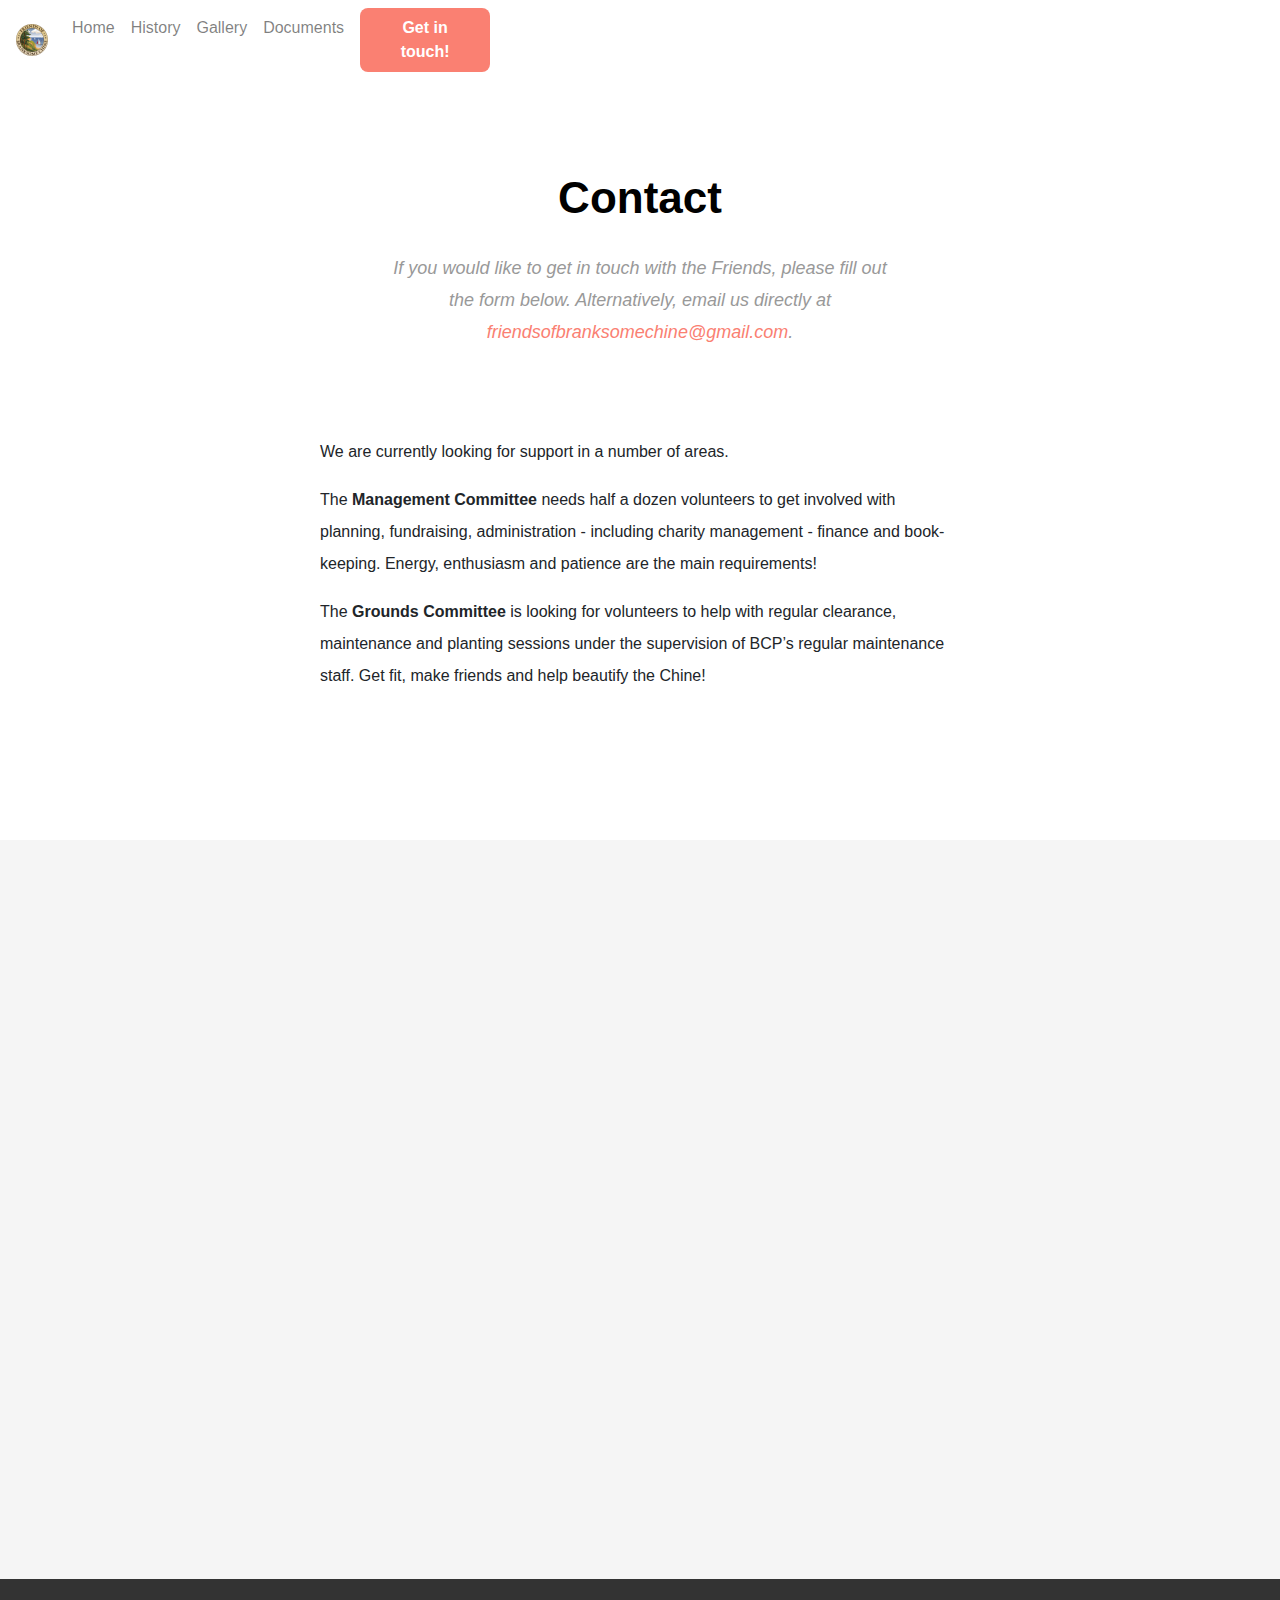
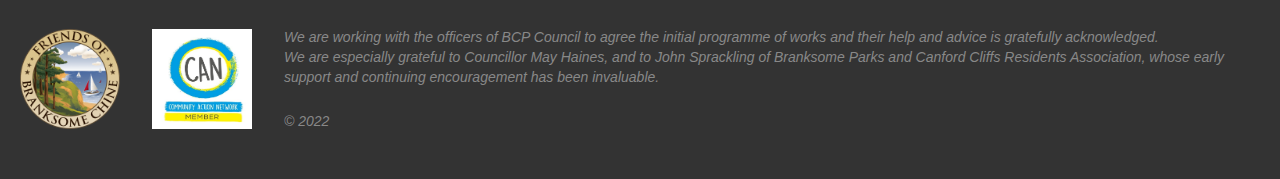
==== commit 4a6c09e7: "extra requested changes" ====
--- a/contact.html
+++ b/contact.html
@@ -73,7 +73,10 @@
         <img src="img/can-logo.jpg">
       </div>
       <div>
-        <p>We are working with the officers of BCP Council to agree the initial programme of works and their help and advice is gratefully acknowledged.<br>We are especially grateful to Councillor May Haines, whose early support and continuing encouragement has been invaluable.</p><br>
+        <p>We are working with the officers of BCP Council to agree the initial programme of works and their help and advice is gratefully acknowledged.<br>
+          We are especially grateful to Councillor May Haines, and to John Sprackling of Branksome Parks and Canford Cliffs Residents Association,
+          whose early support and continuing encouragement has been invaluable.
+        </p><br>
         <p>© 2022</p>
       </div>
     </div>
--- a/css/main.css
+++ b/css/main.css
@@ -54,6 +54,16 @@
   margin-top: 0;
 }
 
+
+#history-header {
+  margin-bottom: -200px;
+  height: 500px;
+}
+
+#history-header-img {
+  margin-top: -150px;
+}
+
 /* CONTAINERS */
 
 .margin-container {
@@ -225,10 +235,17 @@
 
 /* RESPONSIVE */
 
-@media (min-width: 769px) and (max-width: 1200px) {
+
+@media (min-width: 769px) {
   #responsive-header {
     height: 760px;
     margin-bottom: 200px;
+  }
+
+  #history-header-img {
+    max-width: 400px; /* For landscape images, change this to 50%. */
+    height: auto;
+    margin-top: -240px;
   }
 }
 
@@ -266,7 +283,7 @@
   }
 
   .footer {
-    height: 320px;
+    height: 360px;
   }
 
   .footer-container {
@@ -275,6 +292,7 @@
 
   .img-history {
     width: 100%;
+    height: auto;
     border-radius: 0;
   }
 
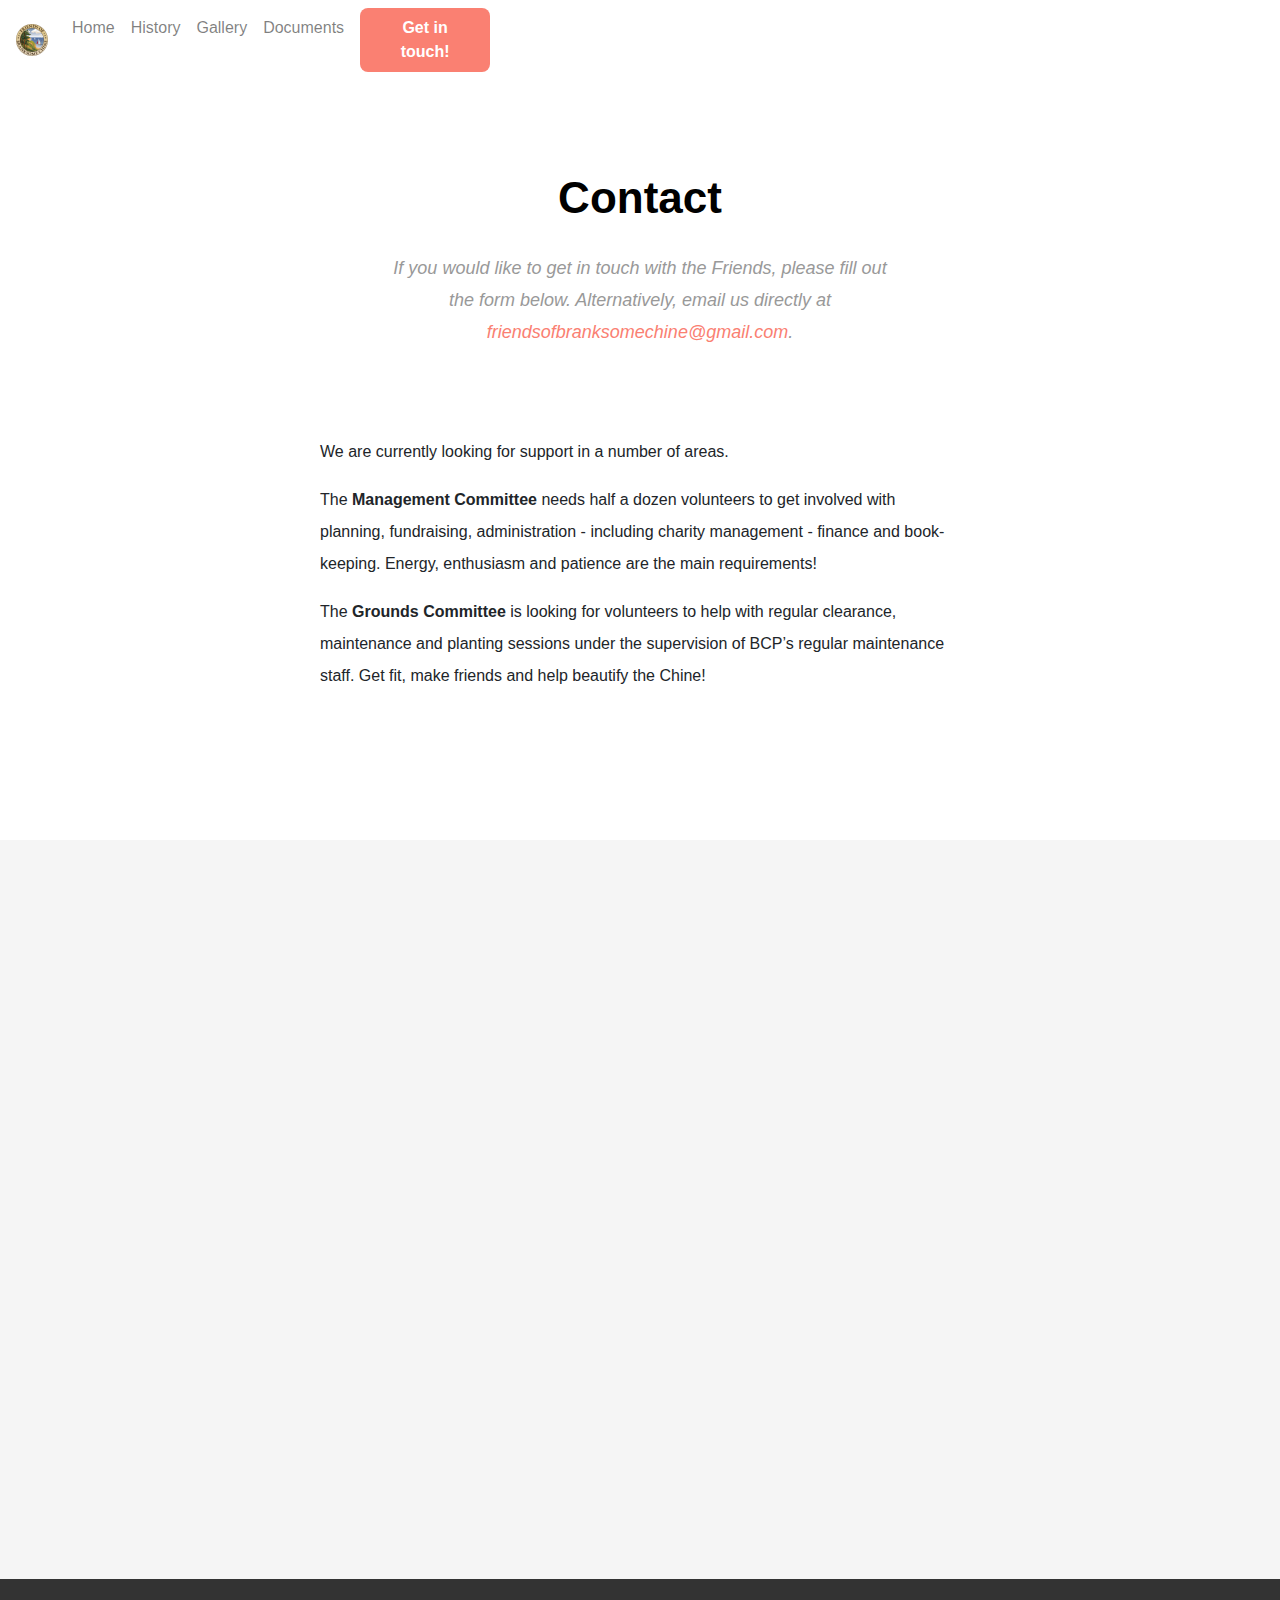
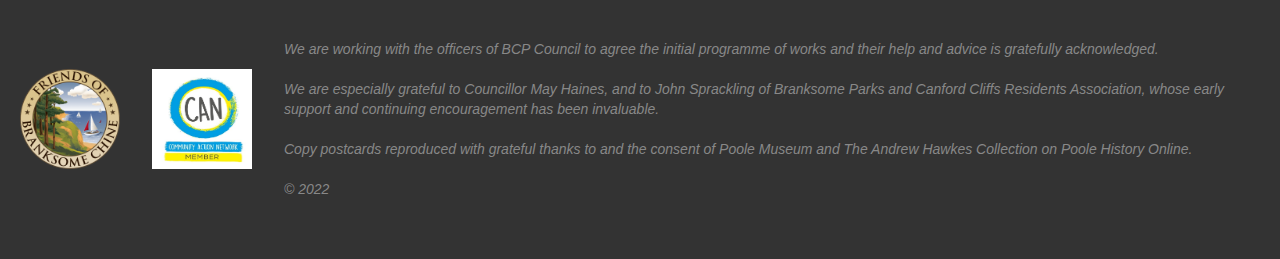
==== commit f6f725eb: "final changes" ====
--- a/contact.html
+++ b/contact.html
@@ -73,11 +73,11 @@
         <img src="img/can-logo.jpg">
       </div>
       <div>
-        <p>We are working with the officers of BCP Council to agree the initial programme of works and their help and advice is gratefully acknowledged.<br>
+        <p>We are working with the officers of BCP Council to agree the initial programme of works and their help and advice is gratefully acknowledged.<br><br>
           We are especially grateful to Councillor May Haines, and to John Sprackling of Branksome Parks and Canford Cliffs Residents Association,
-          whose early support and continuing encouragement has been invaluable.
-        </p><br>
-        <p>© 2022</p>
+          whose early support and continuing encouragement has been invaluable.<br><br>
+          Copy postcards reproduced with grateful thanks to and the consent of Poole Museum and The Andrew Hawkes Collection on Poole History Online.<br><br>
+          © 2022</p>
       </div>
     </div>
   </div>
--- a/css/main.css
+++ b/css/main.css
@@ -10,7 +10,7 @@
   /* sticky footer */
   position: relative;
   min-height: 100%;
-  padding-bottom: 200px;
+  padding-bottom: 280px;
 }
 
 body {
@@ -167,7 +167,7 @@
   background-color: #333;
   color: #888;
   padding: 20px;
-  height: 200px;
+  height: 280px;
   display: flex;
   align-items: center;
 
@@ -264,6 +264,10 @@
 }
 
 @media (max-width: 768px) {
+  html {
+    padding-bottom: 400px;
+  }
+
   .margin-container {
     margin: 0 10%;
   }
@@ -283,7 +287,8 @@
   }
 
   .footer {
-    height: 360px;
+    height: 500px;
+    padding: 0 32px;
   }
 
   .footer-container {
